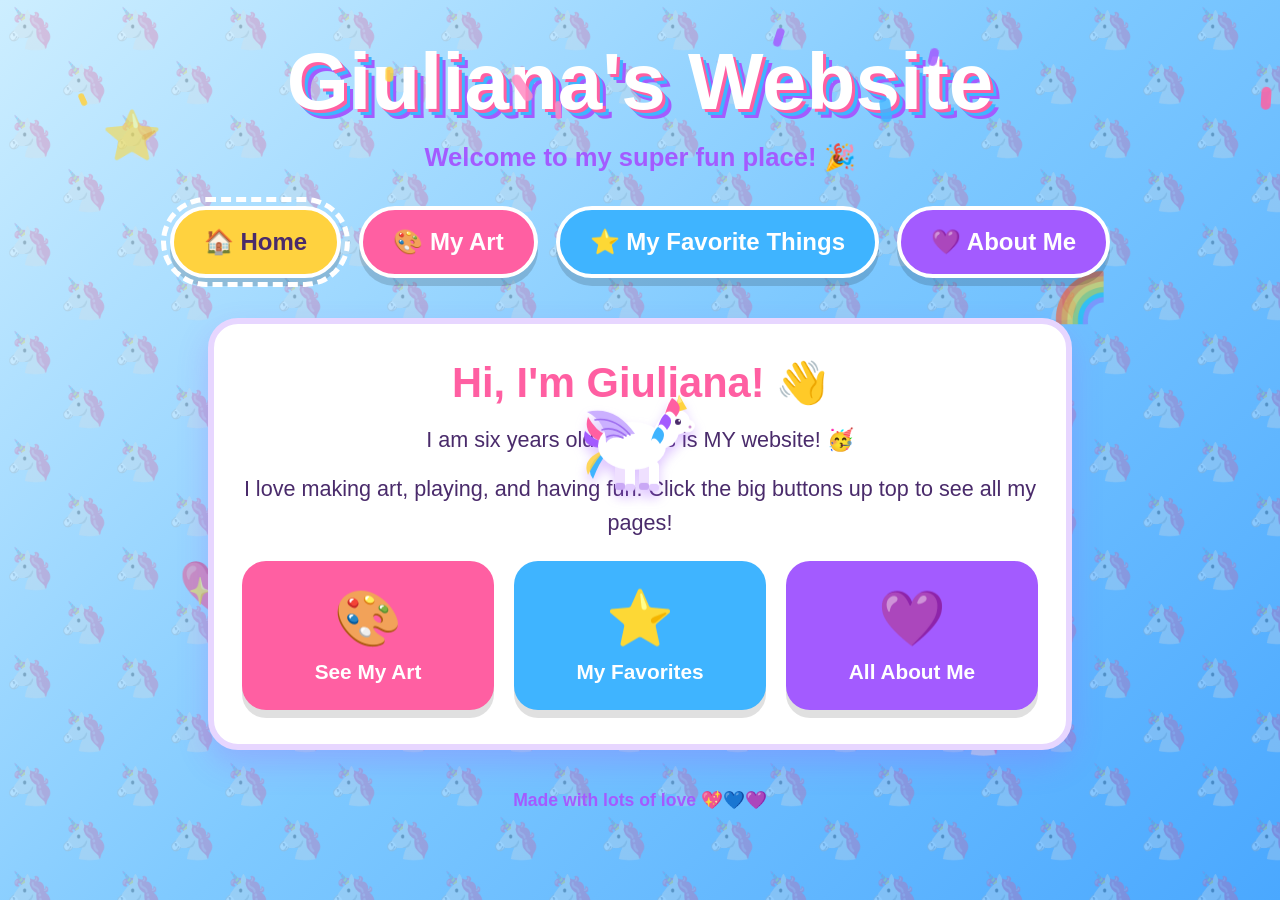
==== index.html @ c292f2b7 "Giuliana's Website — colorful kids site with art shop, zoomable gallery, and flying unicorn Co-Autho" ====
<!DOCTYPE html>
<html lang="en">
<head>
  <meta charset="UTF-8">
  <meta name="viewport" content="width=device-width, initial-scale=1.0">
  <title>Giuliana's Website</title>
  <link rel="stylesheet" href="styles.css">
</head>
<body>
  <div class="sky" aria-hidden="true">
    <span>⭐</span><span>🌈</span><span>💖</span><span>🦄</span><span>🌸</span>
  </div>

  <header class="title-banner">
    <h1>Giuliana's Website</h1>
    <p>Welcome to my super fun place! 🎉</p>
  </header>

  <nav>
    <a class="btn btn-home active" href="index.html">🏠 Home</a>
    <a class="btn btn-pink" href="art.html">🎨 My Art</a>
    <a class="btn btn-blue" href="favorites.html">⭐ My Favorite Things</a>
    <a class="btn btn-purple" href="about.html">💜 About Me</a>
  </nav>

  <main>
    <section class="card">
      <h2>Hi, I'm Giuliana! 👋</h2>
      <p>I am six years old and this is MY website! 🥳</p>
      <p>I love making art, playing, and having fun. Click the big buttons up top to see all my pages!</p>
      <div class="grid">
        <div class="tile"><span class="emoji">🎨</span>See My Art</div>
        <div class="tile"><span class="emoji">⭐</span>My Favorites</div>
        <div class="tile"><span class="emoji">💜</span>All About Me</div>
      </div>
    </section>
  </main>

  <footer>Made with lots of love 💖💙💜</footer>

  <script src="unicorn.js"></script>
</body>
</html>
---- styles.css ----
/* ===== Giuliana's Website — fun & colorful! ===== */

:root {
  --pink: #ff5fa2;
  --pink-soft: #ffd3e8;
  --blue: #3fb4ff;
  --blue-soft: #cdeeff;
  --purple: #a35bff;
  --purple-soft: #e7d6ff;
  --sunshine: #ffd23f;
  --ink: #4a2b6b;
}

* {
  box-sizing: border-box;
  margin: 0;
  padding: 0;
}

/* ===== Unicorn-face wallpaper behind everything ===== */
body::before {
  content: "";
  position: fixed;
  inset: 0;
  z-index: -2;            /* behind the floating emoji (-1) and all content */
  pointer-events: none;
  opacity: 0.28;
  background-repeat: repeat;
  background-size: 108px 108px;
  background-image: url("data:image/svg+xml;utf8,<svg xmlns='http://www.w3.org/2000/svg' width='108' height='108'><text x='30' y='42' font-size='40' text-anchor='middle'>🦄</text><text x='84' y='96' font-size='40' text-anchor='middle'>🦄</text></svg>");
}

body {
  font-family: "Comic Sans MS", "Chalkboard SE", "Baloo", "Trebuchet MS", sans-serif;
  color: var(--ink);
  min-height: 100vh;
  background: linear-gradient(135deg, #cdeeff, #7ec9ff, #4aa8ff);
  background-attachment: fixed;
  text-align: center;
  padding-bottom: 60px;
  overflow-x: hidden;
}

/* Floating fun shapes in the background */
.sky {
  position: fixed;
  inset: 0;
  z-index: -1;
  overflow: hidden;
}
.sky span {
  position: absolute;
  font-size: 3rem;
  opacity: 0.55;
  animation: float 9s ease-in-out infinite;
}
.sky span:nth-child(1) { top: 12%; left: 8%;  animation-delay: 0s; }
.sky span:nth-child(2) { top: 30%; left: 82%; animation-delay: 1.2s; }
.sky span:nth-child(3) { top: 62%; left: 14%; animation-delay: 2.1s; }
.sky span:nth-child(4) { top: 78%; left: 74%; animation-delay: 0.6s; }
.sky span:nth-child(5) { top: 46%; left: 45%; animation-delay: 1.7s; }

@keyframes float {
  0%, 100% { transform: translateY(0) rotate(-6deg); }
  50%      { transform: translateY(-26px) rotate(8deg); }
}

/* ===== Big happy title ===== */
.title-banner {
  padding: 40px 20px 10px;
}
.title-banner h1 {
  font-size: clamp(2.4rem, 8vw, 5rem);
  line-height: 1.05;
  color: white;
  text-shadow:
     3px 3px 0 var(--pink),
     6px 6px 0 var(--blue),
     9px 9px 0 var(--purple);
  animation: wiggle 3s ease-in-out infinite;
}
@keyframes wiggle {
  0%, 100% { transform: rotate(-2deg); }
  50%      { transform: rotate(2deg); }
}
.title-banner p {
  margin-top: 18px;
  font-size: clamp(1.1rem, 3.5vw, 1.6rem);
  color: var(--purple);
  font-weight: bold;
}

/* ===== Navigation buttons ===== */
nav {
  display: flex;
  flex-wrap: wrap;
  gap: 18px;
  justify-content: center;
  padding: 24px 16px 10px;
}
.btn {
  display: inline-block;
  text-decoration: none;
  font-family: inherit;
  font-size: clamp(1.1rem, 3vw, 1.5rem);
  font-weight: bold;
  color: white;
  padding: 18px 30px;
  border-radius: 40px;
  border: 4px solid white;
  box-shadow: 0 8px 0 rgba(0,0,0,0.15);
  cursor: pointer;
  transition: transform 0.12s ease, box-shadow 0.12s ease;
}
.btn:hover  { transform: translateY(-4px) scale(1.05); box-shadow: 0 12px 0 rgba(0,0,0,0.15); }
.btn:active { transform: translateY(4px);  box-shadow: 0 3px 0 rgba(0,0,0,0.15); }

.btn-pink   { background: var(--pink); }
.btn-blue   { background: var(--blue); }
.btn-purple { background: var(--purple); }
.btn-home   { background: var(--sunshine); color: var(--ink); }

/* Highlight the page you're on */
.btn.active {
  outline: 5px dashed white;
  outline-offset: 4px;
}

/* ===== Content cards ===== */
main {
  max-width: 900px;
  margin: 30px auto;
  padding: 0 18px;
}
.card {
  background: white;
  border-radius: 30px;
  padding: 34px 28px;
  margin: 24px auto;
  box-shadow: 0 14px 30px rgba(163, 91, 255, 0.25);
  border: 6px solid var(--purple-soft);
}
.card h2 {
  font-size: clamp(1.8rem, 5vw, 2.6rem);
  color: var(--pink);
  margin-bottom: 16px;
}
.card p {
  font-size: clamp(1.05rem, 3vw, 1.35rem);
  line-height: 1.6;
  margin-bottom: 14px;
}

/* Emoji gallery grid (art & favorites) */
.grid {
  display: grid;
  grid-template-columns: repeat(auto-fit, minmax(140px, 1fr));
  gap: 20px;
  margin-top: 20px;
}
.tile {
  border-radius: 24px;
  padding: 26px 12px;
  color: white;
  font-weight: bold;
  font-size: clamp(1rem, 3vw, 1.3rem);
  box-shadow: 0 8px 0 rgba(0,0,0,0.12);
  transition: transform 0.15s ease;
}
.tile:hover { transform: rotate(-3deg) scale(1.06); }
.tile .emoji { display: block; font-size: 3.4rem; margin-bottom: 10px; }
.tile:nth-child(3n+1) { background: var(--pink); }
.tile:nth-child(3n+2) { background: var(--blue); }
.tile:nth-child(3n+3) { background: var(--purple); }

/* ===== Art Shop ===== */
.shop {
  display: grid;
  grid-template-columns: repeat(auto-fit, minmax(240px, 1fr));
  gap: 26px;
  margin-top: 24px;
}
.product {
  background: white;
  border-radius: 26px;
  padding: 16px;
  border: 5px solid var(--purple-soft);
  box-shadow: 0 12px 26px rgba(163, 91, 255, 0.22);
  display: flex;
  flex-direction: column;
  transition: transform 0.15s ease;
}
.product:hover { transform: translateY(-6px); }
.product .frame {
  border-radius: 18px;
  overflow: hidden;
  background: var(--blue-soft);
  aspect-ratio: 4 / 3;
  display: flex;
  align-items: center;
  justify-content: center;
  cursor: zoom-in;
  position: relative;
}
.product .frame::after {
  content: "🔍 Tap to zoom";
  position: absolute;
  bottom: 8px;
  right: 8px;
  background: rgba(74, 43, 107, 0.72);
  color: #fff;
  font-size: 0.8rem;
  font-weight: bold;
  padding: 4px 9px;
  border-radius: 20px;
  pointer-events: none;
}
.product .frame img {
  width: 100%;
  height: 100%;
  object-fit: cover;
  display: block;
}
.product .frame .placeholder {
  color: var(--purple);
  font-size: 1rem;
  font-weight: bold;
  text-align: center;
  padding: 14px;
  line-height: 1.4;
}
.product h3 {
  font-size: 1.4rem;
  color: var(--pink);
  margin: 14px 6px 4px;
}
.product .price {
  font-size: 1.8rem;
  font-weight: bold;
  color: var(--purple);
  margin: 2px 6px 12px;
}
.product .buy {
  margin-top: auto;
  width: 100%;
  cursor: pointer;
  display: inline-block;
  text-align: center;
  text-decoration: none;
  font-family: inherit;
  font-size: 1.15rem;
  font-weight: bold;
  color: white;
  background: var(--sunshine);
  color: var(--ink);
  padding: 14px 18px;
  border-radius: 30px;
  border: 3px solid white;
  box-shadow: 0 6px 0 rgba(0,0,0,0.15);
  transition: transform 0.12s ease, box-shadow 0.12s ease;
}
.product .buy:hover  { transform: translateY(-3px); box-shadow: 0 9px 0 rgba(0,0,0,0.15); background: var(--pink); color: white; }
.product .buy:active { transform: translateY(3px);  box-shadow: 0 3px 0 rgba(0,0,0,0.15); }

.shop-note {
  font-size: 1.1rem;
  line-height: 1.6;
  margin-top: 8px;
}

/* ===== How-to-Buy pop-up ===== */
.modal-overlay {
  position: fixed;
  inset: 0;
  z-index: 10000;               /* above the flying unicorn */
  background: rgba(74, 43, 107, 0.55);
  display: none;
  align-items: center;
  justify-content: center;
  padding: 20px;
}
.modal-overlay.open { display: flex; }
.modal-box {
  background: #fff;
  border-radius: 30px;
  max-width: 470px;
  width: 100%;
  padding: 32px 26px 28px;
  text-align: center;
  border: 7px solid var(--purple-soft);
  box-shadow: 0 22px 55px rgba(0, 0, 0, 0.35);
  position: relative;
  animation: pop 0.2s ease;
}
@keyframes pop { from { transform: scale(0.8); opacity: 0; } to { transform: scale(1); opacity: 1; } }
.modal-box h3 { color: var(--pink); font-size: 2rem; margin-bottom: 8px; }
.modal-box .pick {
  font-size: 1.25rem;
  font-weight: bold;
  color: var(--purple);
  margin-bottom: 18px;
}
.modal-box .how {
  list-style: none;
  text-align: left;
  max-width: 380px;
  margin: 0 auto 22px;
}
.modal-box .how li {
  background: var(--blue-soft);
  border-radius: 16px;
  padding: 13px 16px;
  margin: 10px 0;
  font-size: 1.1rem;
  line-height: 1.45;
  font-weight: bold;
  color: var(--ink);
}
.modal-box .how li:nth-child(even) { background: var(--pink-soft); }
.modal-close {
  font-family: inherit;
  font-weight: bold;
  font-size: 1.2rem;
  background: var(--sunshine);
  color: var(--ink);
  border: 3px solid #fff;
  padding: 13px 30px;
  border-radius: 30px;
  cursor: pointer;
  box-shadow: 0 6px 0 rgba(0, 0, 0, 0.15);
}
.modal-close:active { transform: translateY(3px); box-shadow: 0 3px 0 rgba(0, 0, 0, 0.15); }
.modal-x {
  position: absolute;
  top: 8px;
  right: 18px;
  font-size: 1.8rem;
  line-height: 1;
  cursor: pointer;
  color: var(--purple);
  background: none;
  border: none;
  font-weight: bold;
}

/* ===== Full-screen art viewer (zoom) ===== */
.lightbox {
  position: fixed;
  inset: 0;
  z-index: 10001;               /* above everything else */
  background: rgba(20, 10, 35, 0.92);
  display: none;
  align-items: center;
  justify-content: center;
  overflow: hidden;
  touch-action: none;
}
.lightbox.open { display: flex; }
.lightbox img {
  max-width: 92vw;
  max-height: 86vh;
  border-radius: 14px;
  box-shadow: 0 12px 50px rgba(0, 0, 0, 0.7);
  transform-origin: center center;
  will-change: transform;
  cursor: zoom-in;
  user-select: none;
  -webkit-user-drag: none;
  touch-action: none;
}
.lightbox img.zoomed { cursor: grab; }
.lightbox-close {
  position: fixed;
  top: 16px;
  right: 18px;
  width: 54px;
  height: 54px;
  border-radius: 50%;
  font-size: 2rem;
  line-height: 1;
  font-weight: bold;
  color: #fff;
  background: rgba(255, 255, 255, 0.18);
  border: 3px solid #fff;
  cursor: pointer;
  z-index: 10002;
}
.lightbox-close:active { transform: scale(0.92); }
.lightbox-hint {
  position: fixed;
  bottom: 16px;
  left: 0;
  right: 0;
  text-align: center;
  color: #fff;
  font-weight: bold;
  font-size: 1.05rem;
  opacity: 0.85;
  pointer-events: none;
  padding: 0 16px;
}

/* Fun facts list for About Me */
.facts {
  list-style: none;
  text-align: left;
  max-width: 560px;
  margin: 0 auto;
}
.facts li {
  background: var(--blue-soft);
  border-radius: 18px;
  padding: 16px 20px;
  margin: 12px 0;
  font-size: clamp(1.05rem, 3vw, 1.3rem);
  font-weight: bold;
}
.facts li:nth-child(even) { background: var(--pink-soft); }

footer {
  margin-top: 40px;
  font-size: 1.1rem;
  color: var(--purple);
  font-weight: bold;
}

/* ===== Flying unicorn that chases the cursor ===== */
#unicorn {
  position: fixed;
  top: 0;
  left: 0;
  z-index: 9999;          /* always on top */
  width: 120px;
  height: 112px;
  pointer-events: none;   /* never blocks clicks */
  will-change: transform;
  transform: translate(-200px, -200px);
}
/* .body wraps the whole unicorn and flips left/right to face travel */
#unicorn .body {
  width: 100%;
  height: 100%;
  filter: drop-shadow(0 7px 6px rgba(163, 91, 255, 0.35));
}
#unicorn .uni-svg {
  width: 100%;
  height: 100%;
  overflow: visible;
}
/* The wing flaps so the unicorn can fly! */
#unicorn .wing-svg {
  transform-box: fill-box;
  transform-origin: 90% 68%;
  animation: flapWing 0.34s ease-in-out infinite;
}
@keyframes flapWing {
  0%, 100% { transform: rotate(-15deg); }
  50%      { transform: rotate(27deg); }
}

/* Sprinkles falling down */
.sprinkle {
  position: fixed;
  top: -20px;
  z-index: 9998;
  pointer-events: none;
  border-radius: 6px;
  will-change: transform;
}

@media (prefers-reduced-motion: reduce) {
  #unicorn .wing-svg { animation: none; }
}
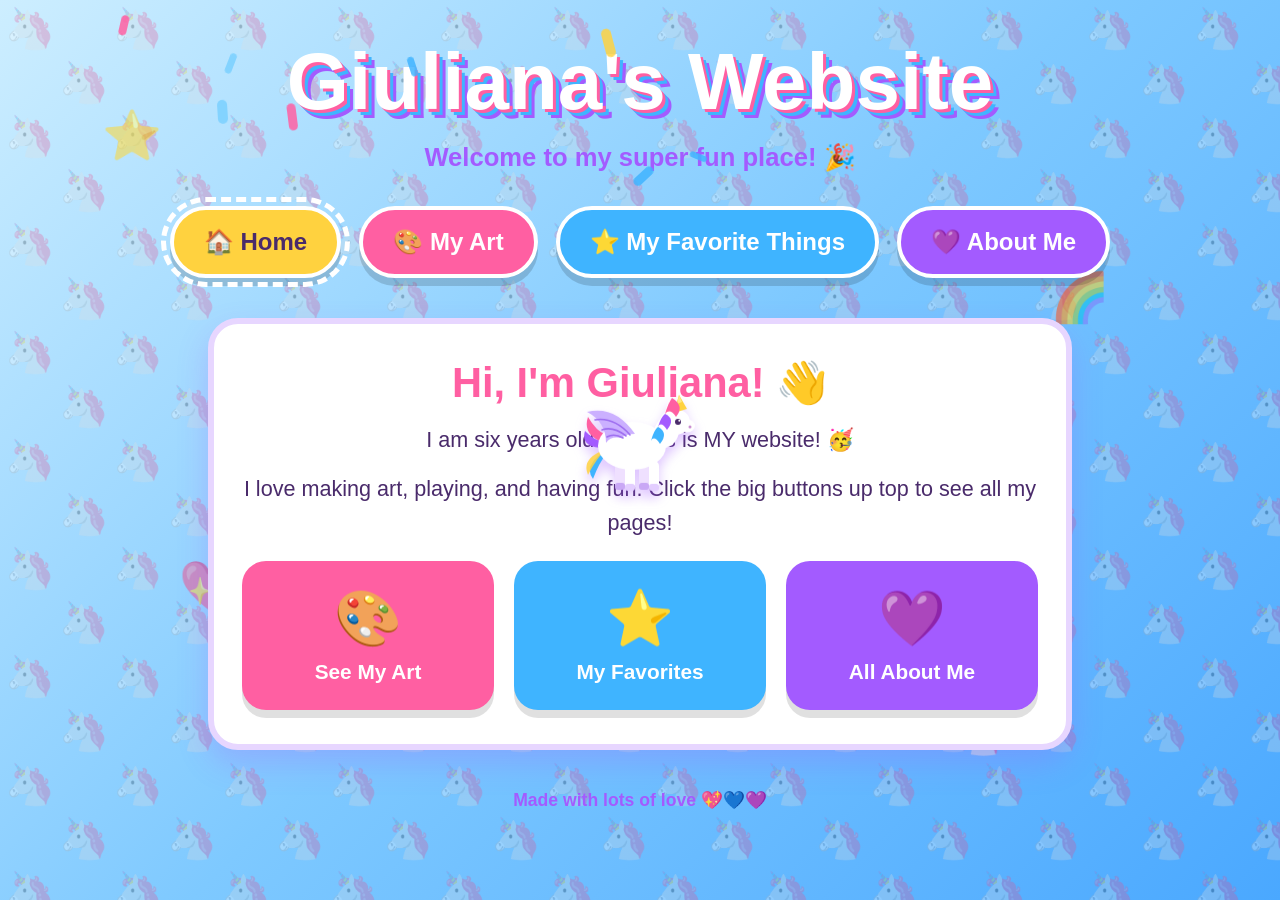
==== commit 63d8b276: "Make home-page tiles clickable links to their pages Co-Authored-By: Claude Opus 4.8 <noreply@anthrop" ====
--- a/index.html
+++ b/index.html
@@ -29,9 +29,9 @@
       <p>I am six years old and this is MY website! 🥳</p>
       <p>I love making art, playing, and having fun. Click the big buttons up top to see all my pages!</p>
       <div class="grid">
-        <div class="tile"><span class="emoji">🎨</span>See My Art</div>
-        <div class="tile"><span class="emoji">⭐</span>My Favorites</div>
-        <div class="tile"><span class="emoji">💜</span>All About Me</div>
+        <a class="tile" href="art.html"><span class="emoji">🎨</span>See My Art</a>
+        <a class="tile" href="favorites.html"><span class="emoji">⭐</span>My Favorites</a>
+        <a class="tile" href="about.html"><span class="emoji">💜</span>All About Me</a>
       </div>
     </section>
   </main>
--- a/styles.css
+++ b/styles.css
@@ -159,6 +159,9 @@
   margin-top: 20px;
 }
 .tile {
+  display: block;
+  text-decoration: none;
+  cursor: pointer;
   border-radius: 24px;
   padding: 26px 12px;
   color: white;
